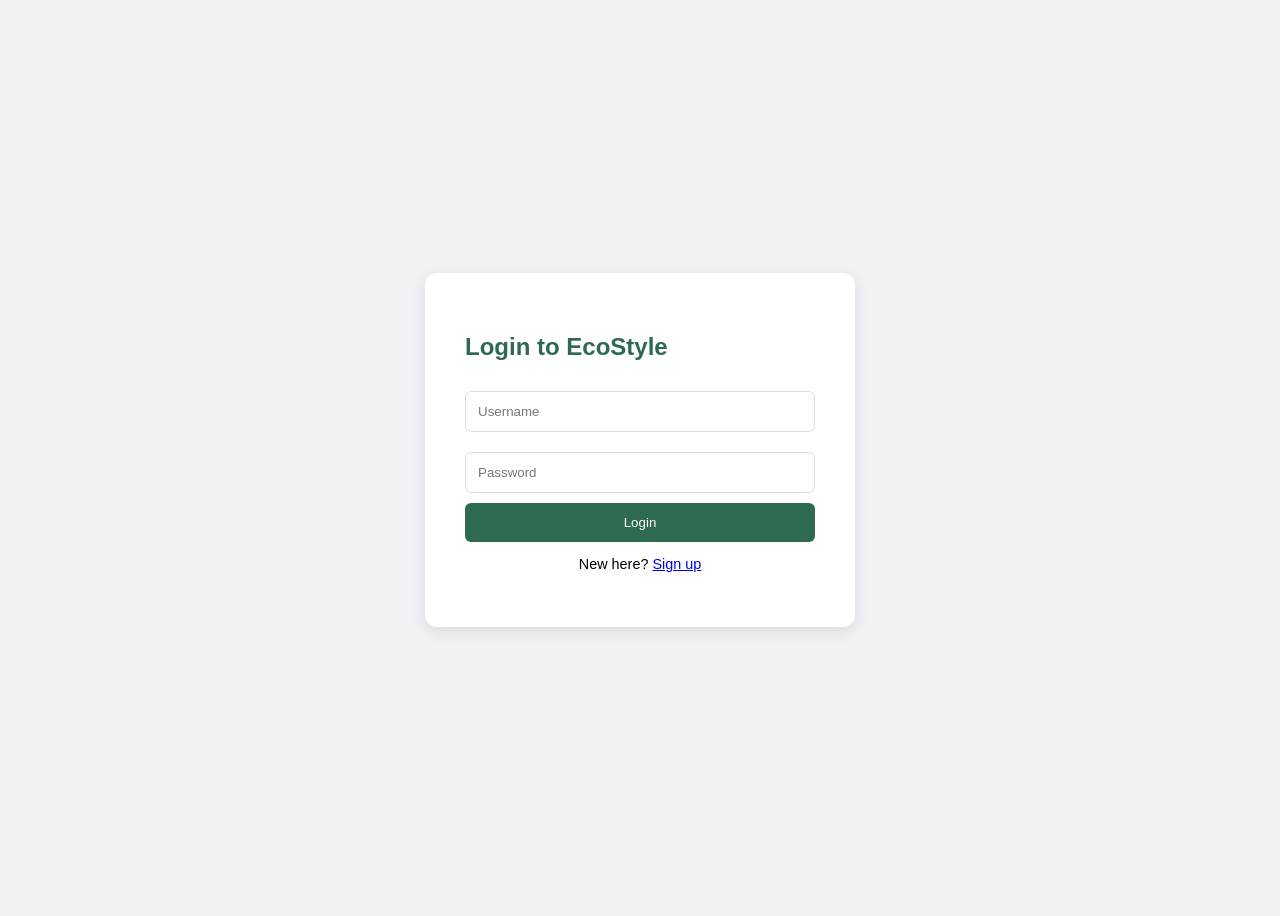
==== templates/login.html @ cd619cd5 "Initial commit: Green-Lense Sustainable Fashion Advisor" ====
<body style="font-family: sans-serif; display: flex; justify-content: center; align-items: center; height: 100vh; background: #f0f2f5;">
    <form method="POST" style="background: white; padding: 40px; border-radius: 12px; box-shadow: 0 4px 15px rgba(0,0,0,0.1); width: 350px;">
        <h2 style="color: #2d6a4f;">Login to EcoStyle</h2>
        <input name="username" placeholder="Username" style="width: 100%; padding: 12px; margin: 10px 0; border: 1px solid #ddd; border-radius: 6px;">
        <input name="password" type="password" placeholder="Password" style="width: 100%; padding: 12px; margin: 10px 0; border: 1px solid #ddd; border-radius: 6px;">
        <button type="submit" style="width: 100%; padding: 12px; background: #2d6a4f; color: white; border: none; border-radius: 6px; cursor: pointer;">Login</button>
        <p style="font-size: 0.9rem; text-align: center;">New here? <a href="/signup">Sign up</a></p>
    </form>
</body>
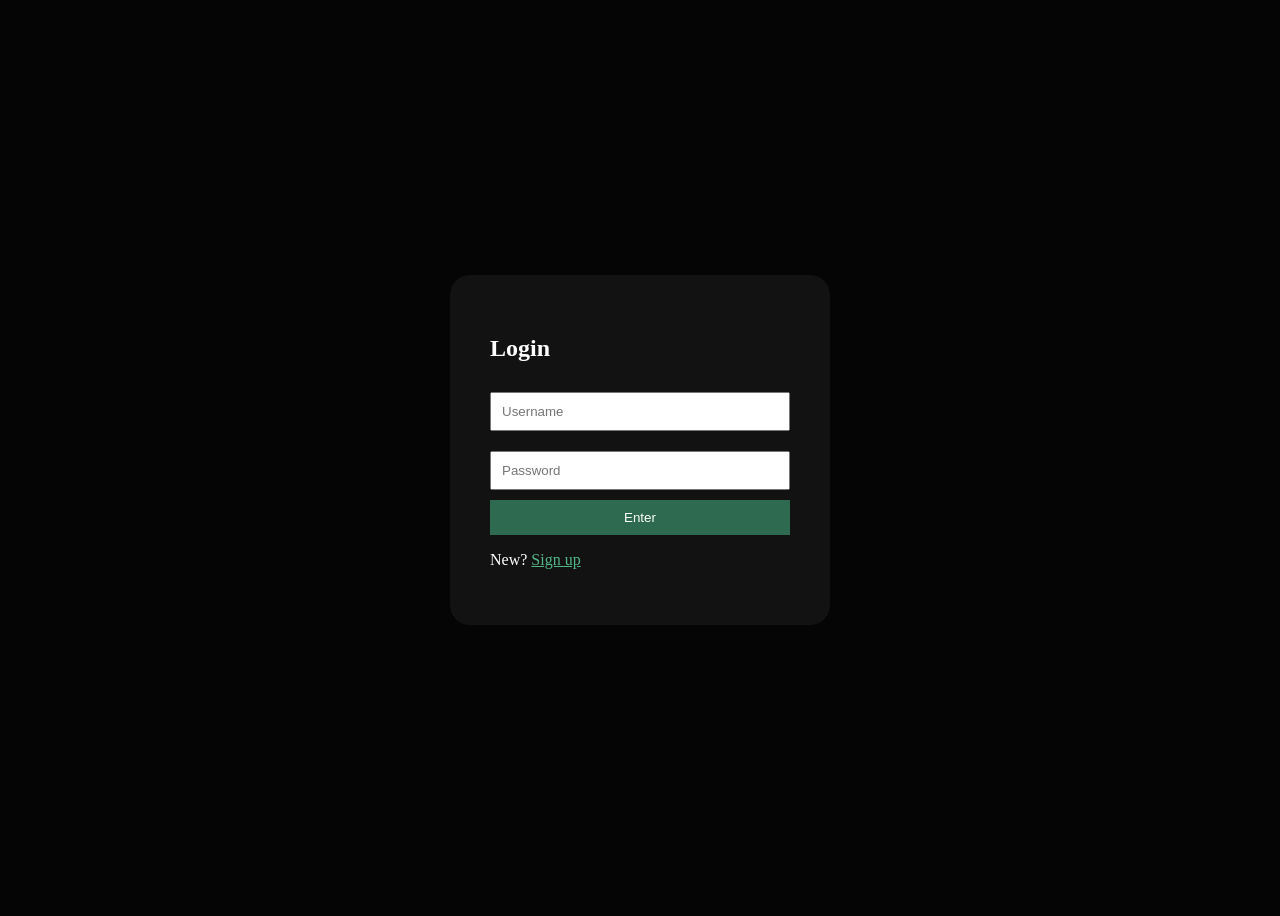
==== commit 571aae7e: "Deployment fix: RAM optimization and UTF-8 requirements" ====
--- a/templates/login.html
+++ b/templates/login.html
@@ -1,9 +1,9 @@
-<body style="font-family: sans-serif; display: flex; justify-content: center; align-items: center; height: 100vh; background: #f0f2f5;">
-    <form method="POST" style="background: white; padding: 40px; border-radius: 12px; box-shadow: 0 4px 15px rgba(0,0,0,0.1); width: 350px;">
-        <h2 style="color: #2d6a4f;">Login to EcoStyle</h2>
-        <input name="username" placeholder="Username" style="width: 100%; padding: 12px; margin: 10px 0; border: 1px solid #ddd; border-radius: 6px;">
-        <input name="password" type="password" placeholder="Password" style="width: 100%; padding: 12px; margin: 10px 0; border: 1px solid #ddd; border-radius: 6px;">
-        <button type="submit" style="width: 100%; padding: 12px; background: #2d6a4f; color: white; border: none; border-radius: 6px; cursor: pointer;">Login</button>
-        <p style="font-size: 0.9rem; text-align: center;">New here? <a href="/signup">Sign up</a></p>
+<body style="background: #050505; color: white; display: flex; justify-content: center; align-items: center; height: 100vh;">
+    <form method="POST" style="background: #121212; padding: 40px; border-radius: 20px; width: 300px;">
+        <h2>Login</h2>
+        <input name="username" placeholder="Username" style="width: 100%; margin: 10px 0; padding: 10px;">
+        <input name="password" type="password" placeholder="Password" style="width: 100%; margin: 10px 0; padding: 10px;">
+        <button type="submit" style="width: 100%; background: #2d6a4f; color: white; border: none; padding: 10px; cursor: pointer;">Enter</button>
+        <p>New? <a href="/signup" style="color: #52b788;">Sign up</a></p>
     </form>
 </body>
